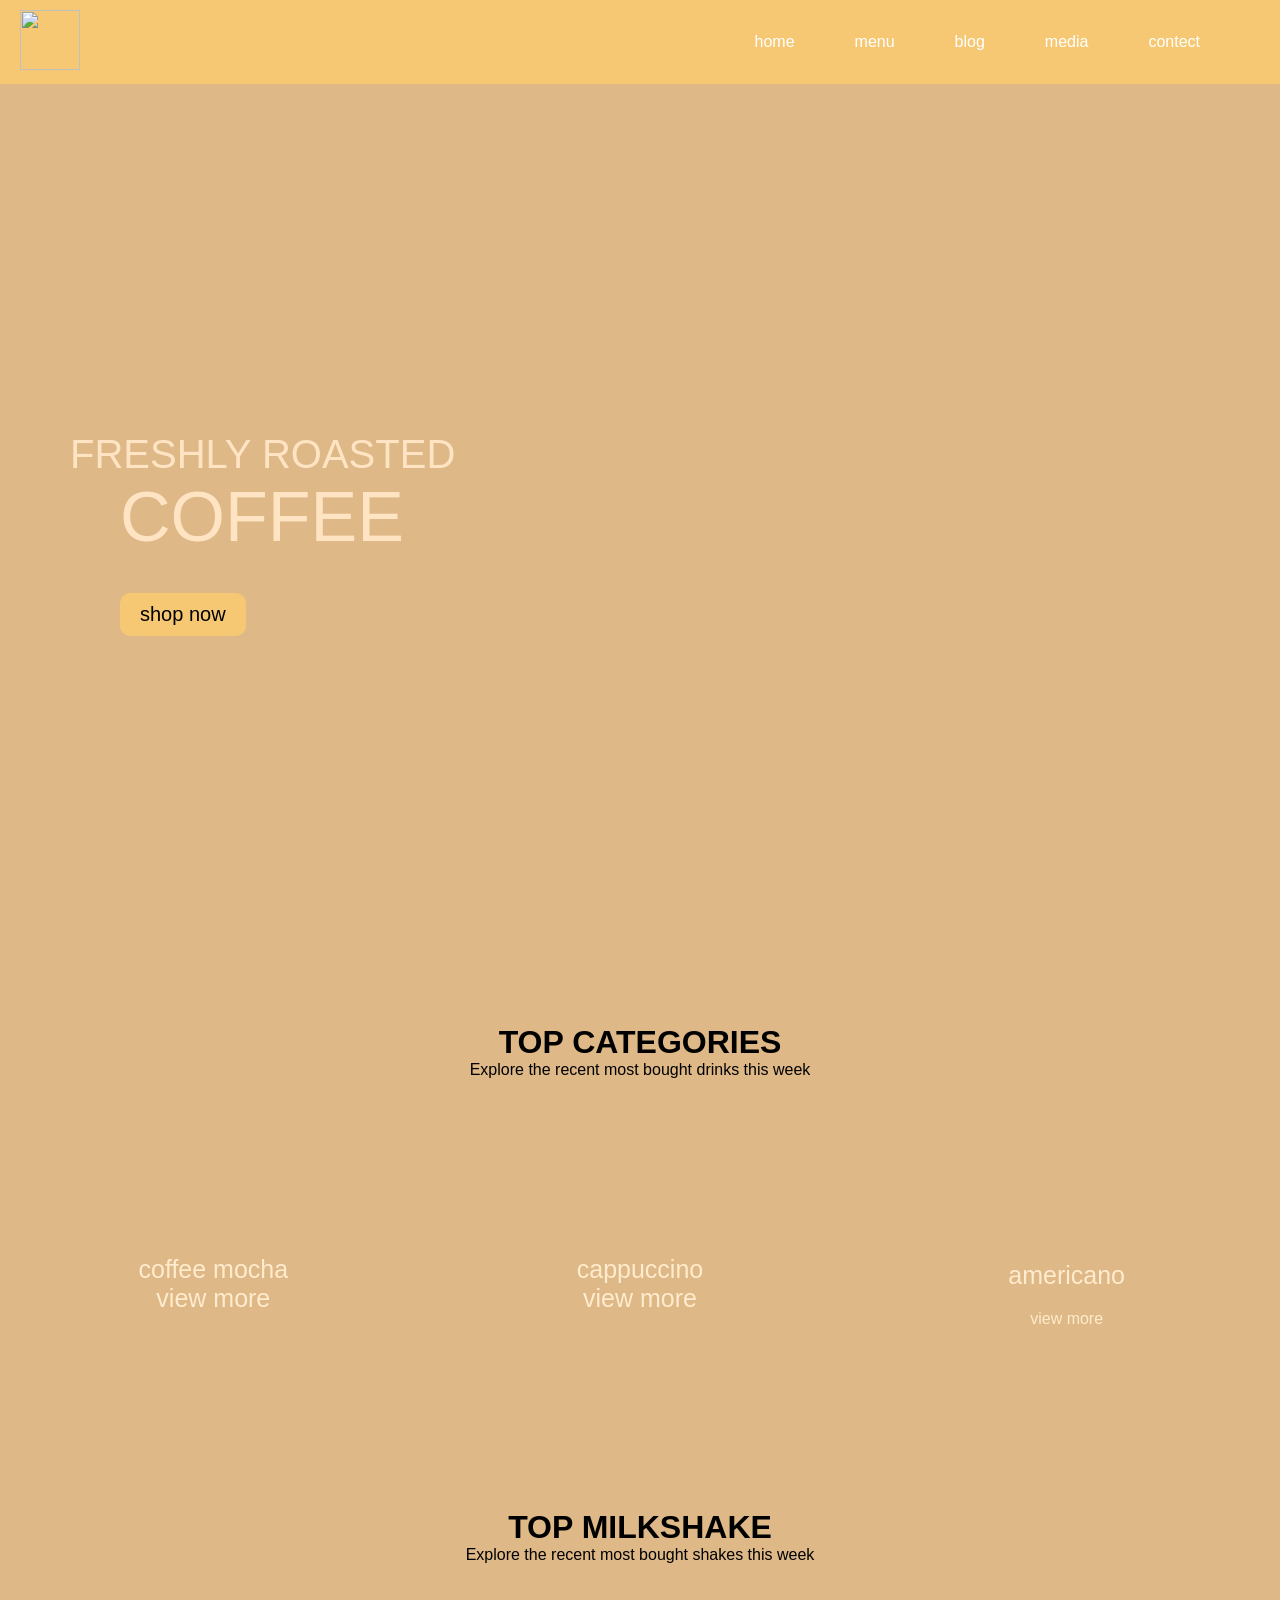
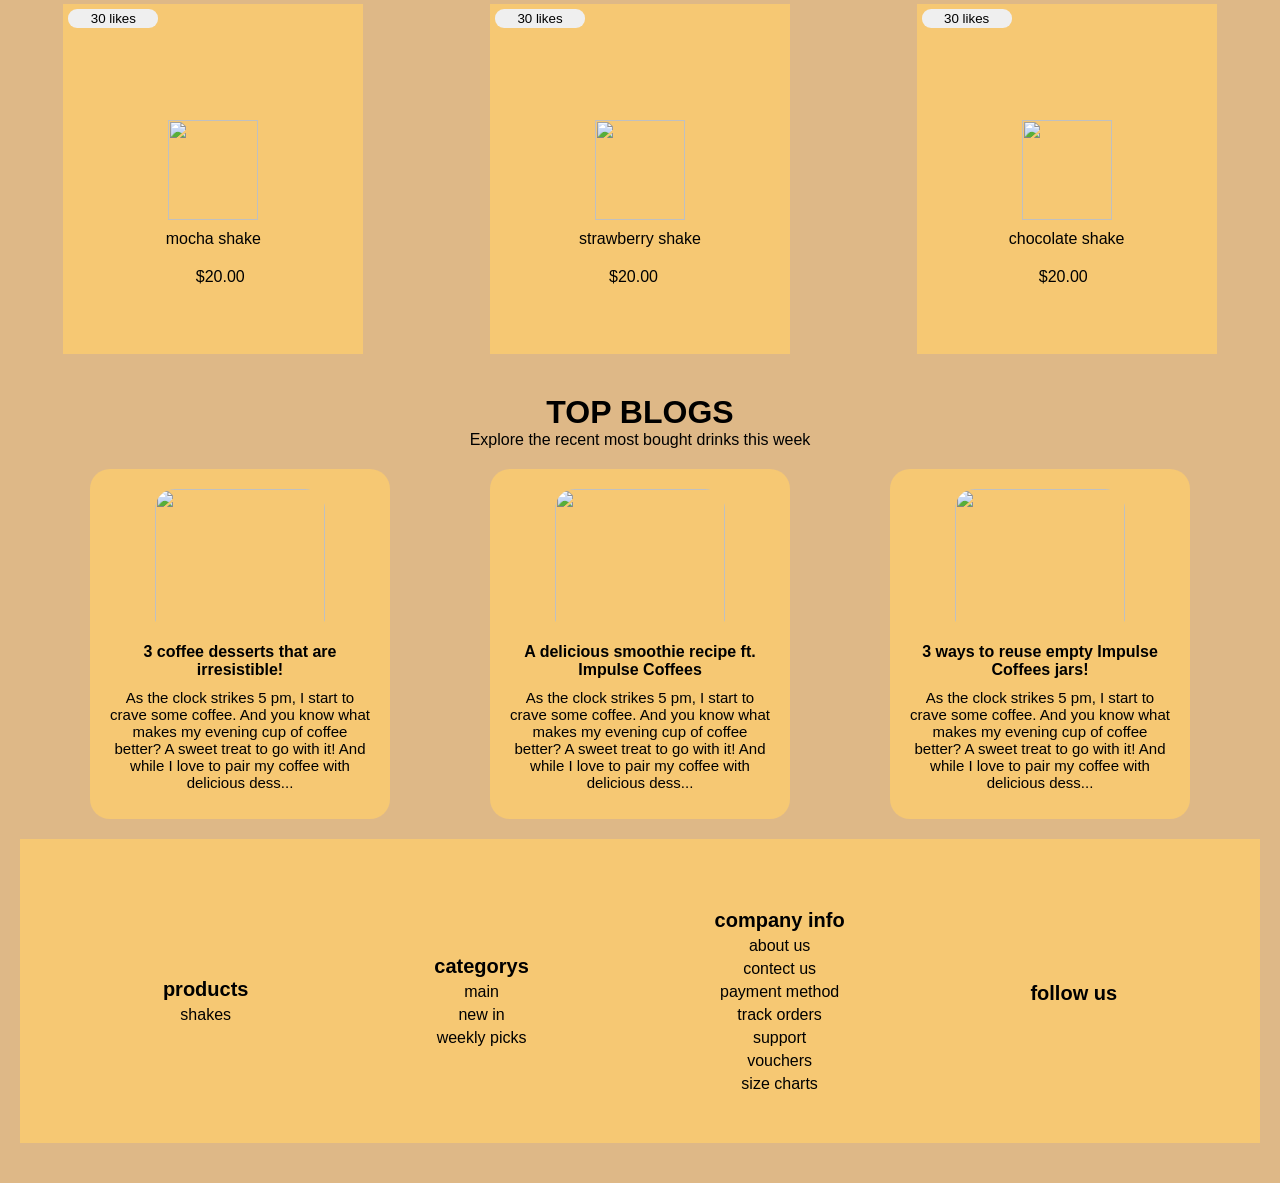
==== cofee-shop-max/index.html @ f39af4bf "added a new structer" ====
<!DOCTYPE html>
<html lang="en">

<head>
    <meta charset="UTF-8">
    <meta name="viewport" content="width=device-width, initial-scale=1.0">
    <title>Document</title>
    <link rel="stylesheet" href="style.css">
    <link rel="stylesheet" href="https://cdnjs.cloudflare.com/ajax/libs/font-awesome/7.0.1/css/all.min.css"
        integrity="sha512-2SwdPD6INVrV/lHTZbO2nodKhrnDdJK9/kg2XD1r9uGqPo1cUbujc+IYdlYdEErWNu69gVcYgdxlmVmzTWnetw=="
        crossorigin="anonymous" referrerpolicy="no-referrer" />
</head>

<body>
    <header>
        <div class="logo">
            <img
                src="https://static.vecteezy.com/system/resources/previews/031/740/626/non_2x/coffee-cup-logo-design-template-premium-coffee-shop-logo-free-vector.jpg"
                alt="">
        </div>
        <div class="nav">
            <a href="">home</a>
            <a href="">menu</a>
            <a href="">blog</a>
            <a href="">media</a>
            <a href="">contect</a>
            <i class="fa-solid fa-magnifying-glass"></i>
        </div>
    </header>
    <div class="hero">
        <div class="child">
            <div class="fresh"> <p>FRESHLY ROASTED</p></div>
            <div class="coffee"><P>COFFEE</P>
                <button class="btn-hero">shop now</button>
            </div>
            
        </div>
    </div>
    <div class="first-product">
        <h1>TOP CATEGORIES</h1>
        <P>Explore the recent most bought drinks this week </P>
    </div>
    <div class="maincard">
        <div class="cards1">

            <p>coffee mocha</p>
            <a href="">view more</a>

        </div>
        <div class="cards2">

            <p>cappuccino</p>
            <a href="">view more</a>

        </div>
        <div class="cards3">

            <p>americano</p>
            <a href="">view more</a>

        </div>
    </div>
    <DIV class="first-product">
        <h1>TOP MILKSHAKE</h1>
        <P>Explore the recent most bought shakes this week </P>
    </DIV>
    <div class="shake-parent">
        <div class=" shake">
            <div>
                <button><i class="fa-solid fa-thumbs-up"></i>30 likes</button>
                <div class="photo"><img
                        src="https://png.pngtree.com/png-clipart/20240701/original/pngtree-iced-mocha-summer-drink-png-image_15461274.png"
                        alt=""></div>
                <p>mocha shake</p>
                <div class="photo2">
                    <div>
                        <p>$20.00</p>
                    </div>
                    <div></div>
                </div>
            </div>
        </div>
        <div class="shake ">
            <div>
                <button><i class="fa-solid fa-thumbs-up"></i>30 likes</button>
                <div class="photo"><img
                        src="https://png.pngtree.com/png-vector/20240205/ourmid/pngtree-the-strawberry-milkshake-png-image_11654489.png"
                        alt=""></div>
                <p> strawberry shake</p>
                <div class="photo3">
                    <div>
                        <p>$20.00</p>
                    </div>
                    
                </div>
            </div>
        </div>
        <div class="shake">
            <div>
                <button><i class="fa-solid fa-thumbs-up"></i>30 likes</button>
                <div class="photo"><img
                        src="https://encrypted-tbn0.gstatic.com/images?q=tbn:ANd9GcQGU-MFQMHSTmMAxQPGZPgMnxkXOx_ZZ9uHrYvifJSdKA&s=10"
                        alt=""></div>
                <p> chocolate shake</p>
                <div class="photo3">
                    <div>
                        <p>$20.00</p>
                    </div>
                    <div></div>
                </div>
            </div>
        </div>
    </div>
    <div class="first-product">
        <h1>TOP BLOGS</h1>
        <P>Explore the recent most bought drinks this week </P>

        <div class="blog">
            <div class="blogs">
                <div>
                    <img src="https://tse2.mm.bing.net/th/id/OIP.R6uJ7lNCGrxq9ZOaJGoJZwHaFc?pid=Api&P=0&h=180"
                        alt="">
                </div>
                <div>
                    <h4> 3 coffee desserts that are irresistible!</h4>
                    <p>As the clock strikes 5 pm, I start to crave some coffee. And you know what makes my evening cup
                        of coffee better? A sweet treat to go with it! And while I love to pair my coffee with delicious
                        dess...</p>
                </div>
            </div>
            <div class="blogs">
                <div>
                    <img src="https://i.pinimg.com/736x/9c/00/e1/9c00e1de6eb7c6d4df1064c371de2278.jpg"
                        alt="">
                </div>
                <div>
                    <h4> A delicious smoothie recipe ft. Impulse Coffees</h4>
                    <p>As the clock strikes 5 pm, I start to crave some coffee. And you know what makes my evening cup
                        of coffee better? A sweet treat to go with it! And while I love to pair my coffee with delicious
                        dess...</p>
                </div>
            </div>
            <div class="blogs">
                <div>
                    <img src="https://tse1.mm.bing.net/th/id/OIP.-X9JJBWhn9BIwVACB6yX4AHaE8?pid=Api&P=0&h=180"
                        alt="">
                </div>
                <div>
                    <h4> 3 ways to reuse empty Impulse Coffees jars!</h4>
                    <p>As the clock strikes 5 pm, I start to crave some coffee. And you know what makes my evening cup
                        of coffee better? A sweet treat to go with it! And while I love to pair my coffee with delicious
                        dess...</p>
                </div>
            </div>
        </div>

        <footer>
            <div class="footermain">

                <div class="footer-div1">
                    <p>products</p>
                    <a href="">shakes</a>
                </div>
                <div class="footer-div2">
                    <p>categorys</p>
                    <a href="">main</a>
                    <a href="">new in</a>
                    <a href="">weekly picks</a>
                </div>
                <div class="footer-div3">
                    <p>company info</p>
                    <a href="">about us</a>
                    <a href="">contect us</a>
                    <a href="">payment method</a>
                    <a href="">track orders</a>
                    <a href="">support</a>
                    <a href="">vouchers</a>
                    <a href="">size charts</a>

                </div>
                <div class="footer-div4">
                    <p>follow us</p>
                    <i class="fa-brandsfa-square-instagram"></i>

                    <i class="fa-brands fa-facebook"></i>
                    <i class="fa-brands fa-youtube"></i>
                </div>
            </div>
        </footer>
</body>

</html>
---- cofee-shop-max/style.css ----
* {
    padding: 0%;
    margin: 0%;
    box-sizing: border-box;
    font-family: Arial, Helvetica, sans-serif;


}

body {
    background-color:burlywood;
}

header {
    display: flex;
    justify-content: space-between;
    background-color: rgb(246, 200, 115);
    padding: 10px 20px;
}

header img {
    width: 60px;
    height: 60px;
}

header a,i {
    text-decoration: none;
    color: white;   

}

.nav a:hover {
    color: black;
}

.nav {
    display: flex;
    justify-content: space-around;
    align-items: center;
    gap: 60px;
}


.hero {
    background-image: url(https://wallpapercave.com/wp/Rzgv2dA.jpg);
    background-repeat: no-repeat;
    background-position: center;
    background-size: cover;
    height: 100vh;
    display: flex;
    justify-content: left;
    align-items: center;
    padding-left: 50px;
    font-size: 80px;
    color: bisque;


}
.btn-hero{
    padding: 10px 20px;
    background-color: rgb(246, 200, 115);
    border: none;
    border-radius: 10px;
    font-size: 20px;
}

.child .fresh {
    font-size: 40px;
    margin-left: 20px;

}
.coffee {
    font-size: 70px;
    margin-left: 70px;
}





.first-product {
    display: flex;
    flex-direction: column;
    text-align: center;
    padding: 20px;
    margin: 20px 0px;
}


.maincard {
    display: flex;
    justify-content: space-around;
}

.cards1{
    background-image: url(https://i.pinimg.com/736x/64/06/d6/6406d6ea581d7e87f22bff8f10a92944.jpg );
    background-position: center;
    background-repeat: no-repeat;
    background-size: cover;
    height: 350px;
    width: 300px;
    display: flex;
    justify-content: center;
    align-items: center;
    flex-direction: column;
    border-radius: 20px;

}
.cards2{
    background-image: url(https://www.jcookingodyssey.com/wp-content/uploads/2023/03/iced-coffee-with-ice-cream.jpg );
    background-position: center;
    background-repeat: no-repeat;
    background-size: cover;
    height: 350px;
    width: 300px;
    display: flex;
    justify-content: center;
    align-items: center;
    flex-direction: column;
    border-radius: 20px;

}
.cards3{
    background-image: url(https://i.pinimg.com/originals/4c/28/e2/4c28e2420bf38c50120dba0cbaf42e8d.jpg );
    background-position: center;
    background-repeat: no-repeat;
    background-size: cover;
    height: 350px;
    width: 300px;
    display: flex;
    justify-content: center;
    align-items: center;
    flex-direction: column;
    border-radius: 20px;

}

.cards1, .cards2, .cards3 p {
    color: blanchedalmond;
    padding-bottom: 20px;
    font-size: 25px;
    
}

.cards1 a {
    
    text-decoration: none;
    color: blanchedalmond;
    text-decoration: none;
}

.cards1 a:hover {
    color: black;
}
.cards2 a {
    
    text-decoration: none;
    color: blanchedalmond;
    text-decoration: none;
}
.cards2 a:hover {
    color: black;
}
.cards3 a {
    
    text-decoration: none;
    color: blanchedalmond;
    text-decoration: none;
}

.cards3 a {
    
    text-decoration: none;
    color: blanchedalmond;
    text-decoration: none;
}
.cards3 a:hover {
    color: black;
}

.shake-parent {
    display: flex;
    justify-content: space-around;
    width: 100%;
    
}

.shake {
    background-color: rgb(246, 200, 115);
    width: 300px;
    height: 350px;
    position: relative;
    padding-top: 20px;
    display: flex;
    justify-content: center;
    align-items: center;


}

.shake button {
    padding: 2px;
    position: absolute;
    top: 5px;
    left: 5px;
    border-radius: 9px;
    border: none;
    width: 90px;



}

.shake img {
    height: 100px;
    width: 90px;

}

.photo {
    display: flex;
    justify-content: center;

}

.shake p {
    padding: 10px 30px;
    display: flex;
    text-align: center;
}

.photo2 {
    position: relative;
    display: flex;
    justify-content: space-around;
}

.photo2 button {
    position: absolute;
    left: 70px;
    width: 90px;
}

.photo2 p {
    position: absolute;
    left: 30px;
}

.photo3 {
    position: relative;
    display: flex;
    justify-content: space-around;
}

.photo3 button {
    position: absolute;
    left: 70px;
    width: 90px;

}

.photo3 p {
    position: absolute;
    left: 30px;

}

.blog {
    display: flex;
    justify-content: space-around;
    margin: 20px;
}

.blogs {
    width: 300px;
    height: 350px;
    display: flex;
    align-items: center;
    text-align: center;
    flex-direction: column;
    padding: 20px;
    border-radius: 20px;
    background-color: rgb(246, 200, 115);


}

.blogs img {
    height: 150px;
    width: 170px;
    padding-bottom: 10px;
    border-radius: 20px;
}

.blogs h4 {
    padding-bottom: 10px;

}

.blogs p {
    font-size: 15px;
}

footer {
    display: flex;
    flex-direction: column;
    background-color: rgb(246, 200, 115);
    width: 100%;
    padding: 50px;
    
}

.footerhead {
    display: flex;
    justify-content: space-around;
}

.footermain {
    display: flex;
    justify-content: space-around;
    align-items: center;
    padding-top: 20px;

}

.footer-div1, .footer-div2, .footer-div3, .footer-div4 {
    display: flex;
    flex-direction: column;
    text-align: center;
    gap: 5px;
}

.footer-div1 a, .footer-div2 a, .footer-div3 a, .footer-div4 a {
    text-decoration: none;
    color: black;
}

.footer-div1 p, .footer-div2 p, .footer-div3 p, .footer-div4 p {
    font-size: 20px;
    font-weight: bold;
}
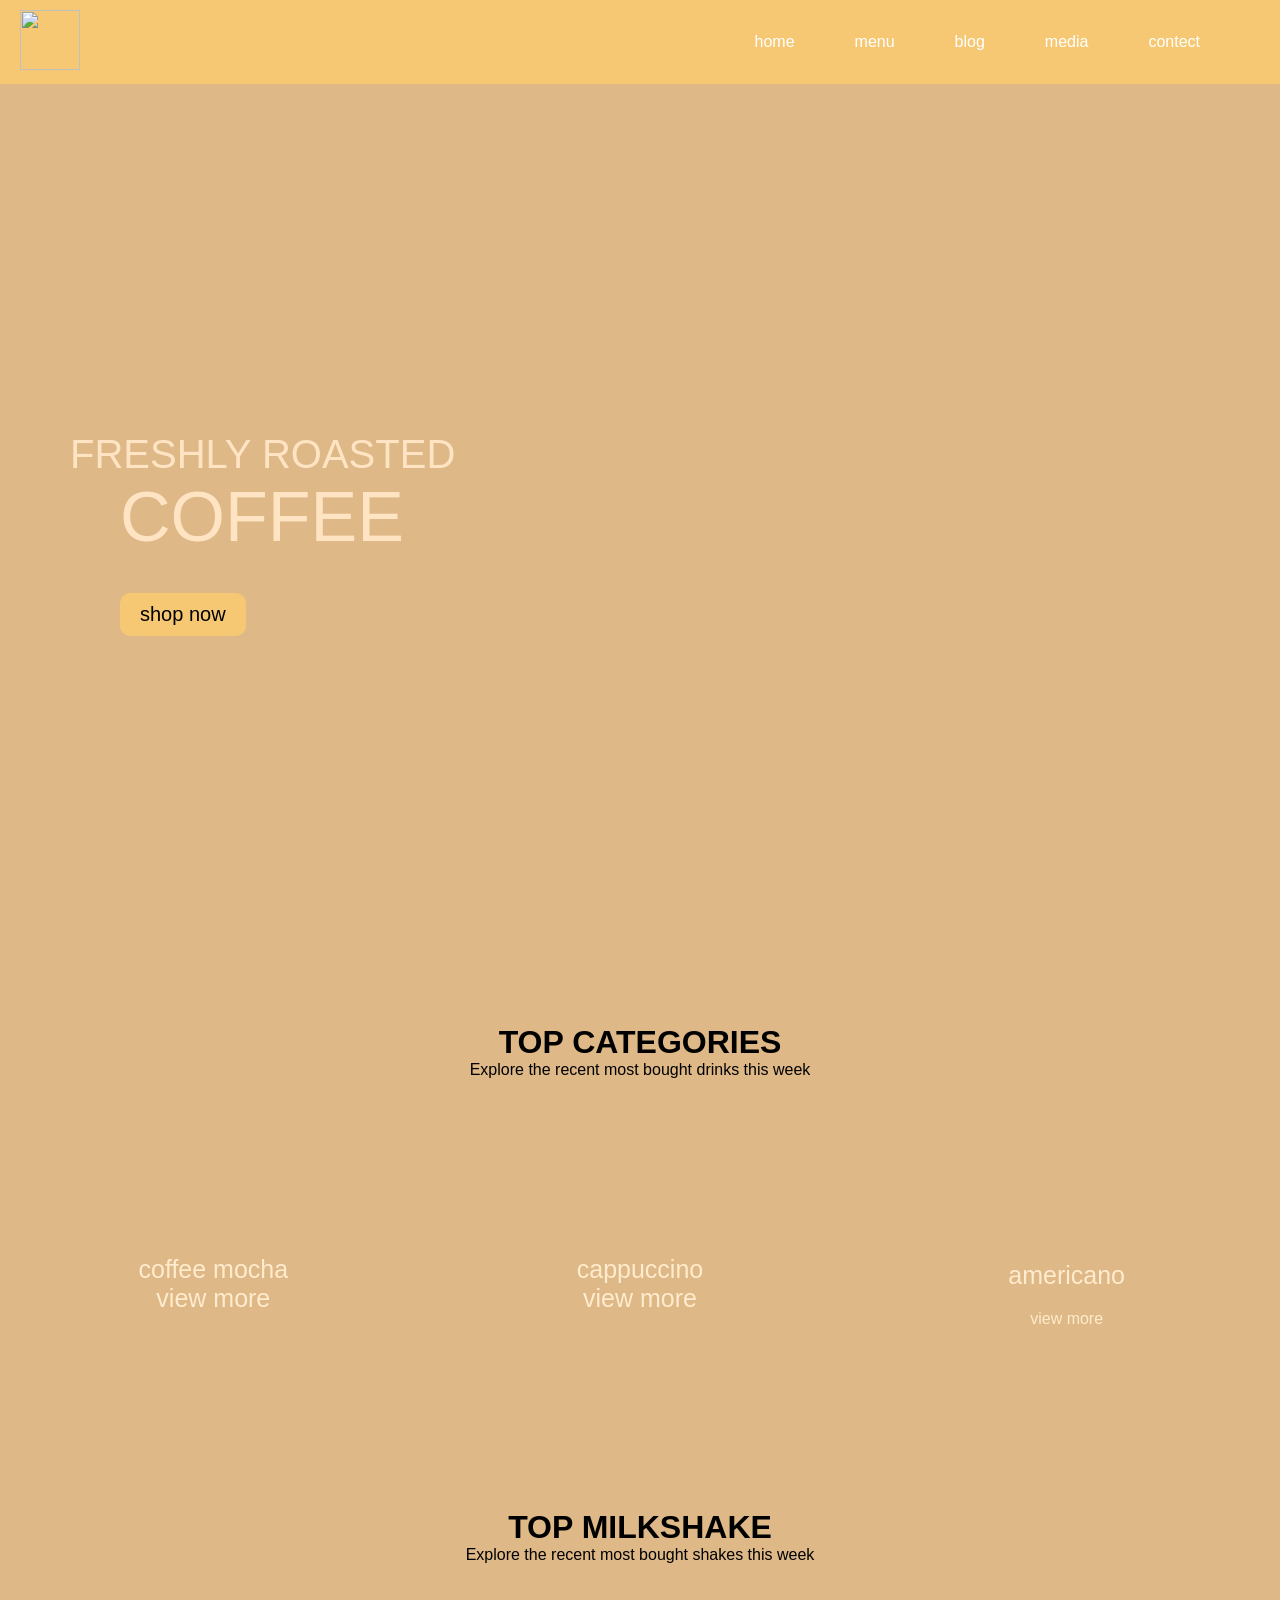
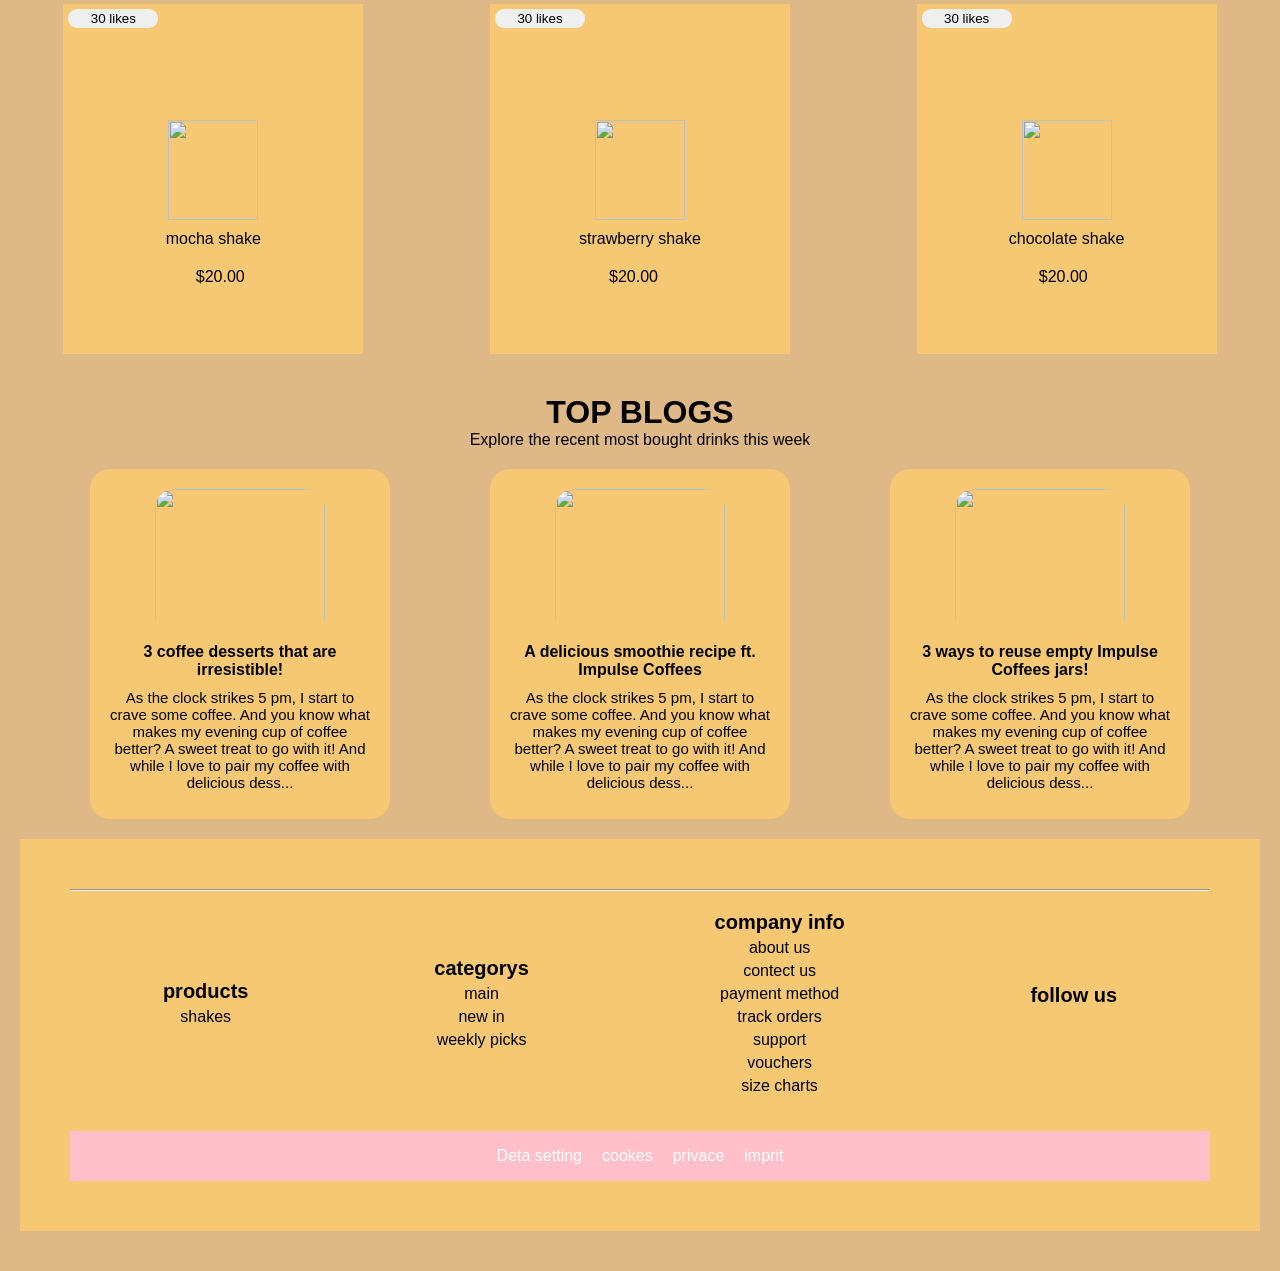
==== commit 650769a5: "footr chnges" ====
--- a/cofee-shop-max/index.html
+++ b/cofee-shop-max/index.html
@@ -155,7 +155,9 @@
         </div>
 
         <footer>
+            <hr>
             <div class="footermain">
+            
 
                 <div class="footer-div1">
                     <p>products</p>
@@ -185,7 +187,17 @@
                     <i class="fa-brands fa-facebook"></i>
                     <i class="fa-brands fa-youtube"></i>
                 </div>
-            </div>
+                
+
+            </div>
+            <br><br>
+                            <div class="footer-ending">
+                        <a href="#">Deta setting</a>
+                        <a href="">cookes</a>
+                        <a href="#">privace</a>
+                        <a href="#">imprit</a>
+
+                </div>
         </footer>
 </body>
 
--- a/cofee-shop-max/style.css
+++ b/cofee-shop-max/style.css
@@ -338,4 +338,17 @@
 .footer-div1 p, .footer-div2 p, .footer-div3 p, .footer-div4 p {
     font-size: 20px;
     font-weight: bold;
-}+}
+ .footer-ending{
+    
+    background-color: pink;
+    height: 50px;
+    align-items: center;
+    display: flex;
+    justify-content: center;
+    gap: 20px;
+ }
+ .footer-ending a{
+    color: white;
+    text-decoration: none;
+ }
